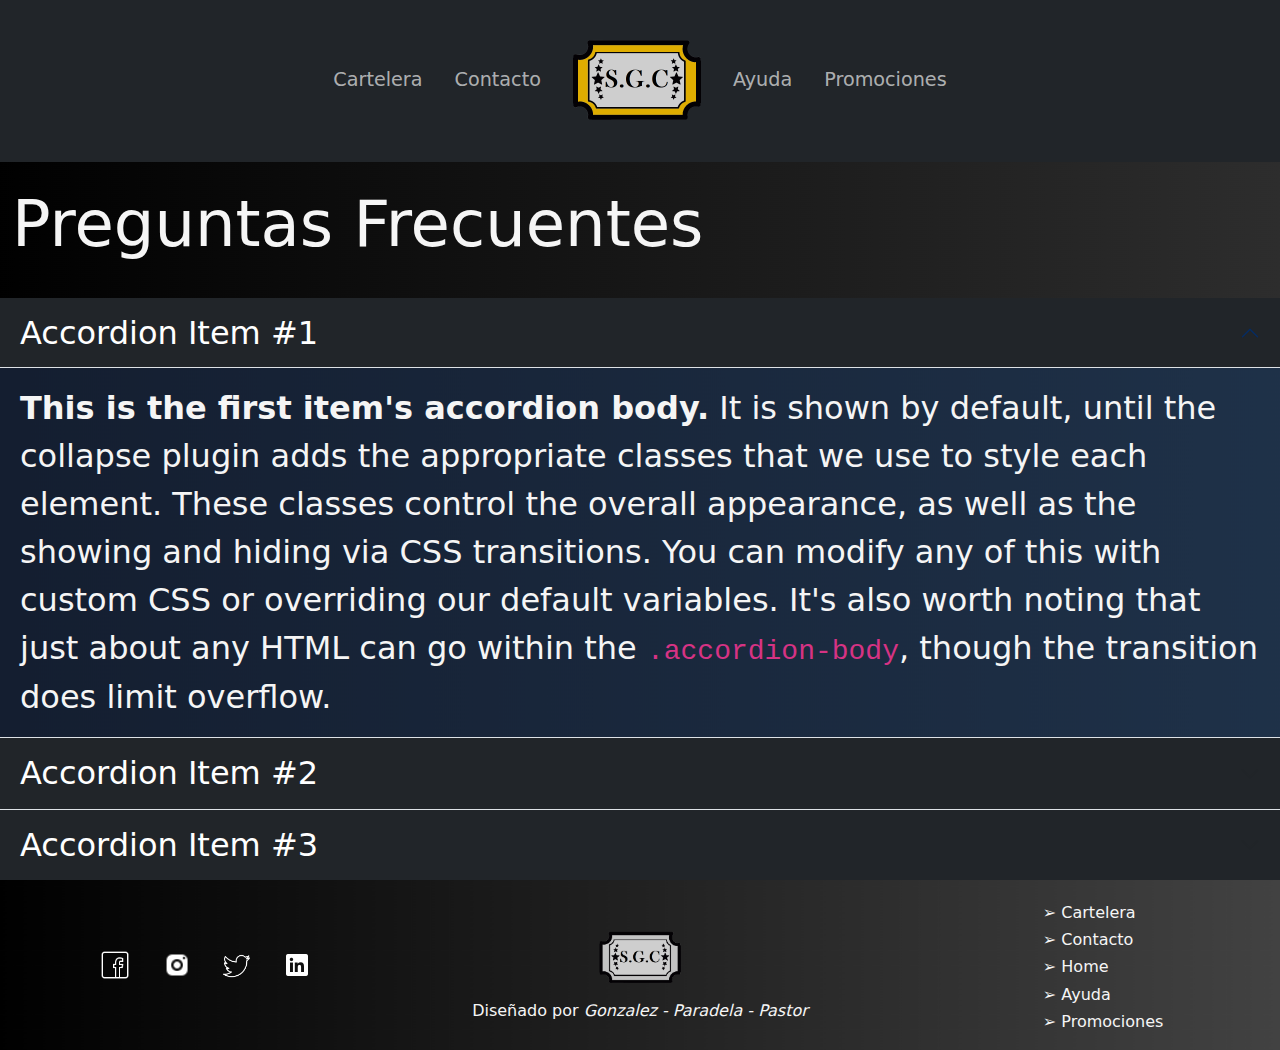
==== Sistema De Gestion Cine/ayuda.html @ 08884224 "Pagina Ayuda" ====
<!DOCTYPE html>
<html lang="en">
    <head>
        <meta charset="UTF-8">
        <meta name="viewport" content="width=device-width, initial-scale=1.0">
        <title> Sistema de Gestion de Cine </title>
        <!-- Bootstrap -->
        <link href="css/bootstrap.css" rel="stylesheet" type="text/css">
        <!--css Personalizado-->
        <link href="css/personalizado.css" rel="stylesheet" type="text/css">
    </head>

    <body>
      <!-- Menu de navegación -->
        <header>
                <nav class="navbar  navbar-expand-lg 8 navbar navbar-expand-mg 11 bg-dark opacity-100"  data-bs-theme ="dark">
                    <div class="container-fluid">
                      <button class="navbar-toggler" type="button" data-bs-toggle="collapse" data-bs-target="#navbarNav" aria-controls="navbarNav" aria-expanded="false" aria-label="Toggle navigation">
                        <span class="navbar-toggler-icon"></span>
                      </button>
                      <div class="collapse navbar-collapse" id="navbarNav">
                        <ul class="navbar-nav nav-underline mx-auto">
                          <li class="nav-item">
                            <a class="nav-link " aria-current="page" href="#">Cartelera</a>
                          </li>
                          <li class="nav-item">
                            <a class="nav-link" href="#">Contacto</a>
                          </li>
                          <li class="nav-item">
                            <a class="nav-link" href="index.html"><img id="logo-principal" src="Imagenes/ICONOS/Logo cine png.png" alt="Logo"></a>
                          </li>
                          
                          <li class="nav-item">
                            <a class="nav-link" href="#">Ayuda</a>
                          </li>
                          <li class="nav-item">
                            <a class="nav-link" href="#" >Promociones</a>
                          </li>
                        </ul>
                      </div>
                    </div>
                  </nav>
        </header>
      <!-- Fin menú navegación -->

     <!-- Inicio sección Ayuda -->
     <div class="row text-start" id="filaAyuda">
        <h2> Preguntas Frecuentes </h2>
      </div>

      <div class="accordion accordion-flush" id="accordionAyuda">
        <div class="accordion-item">
          <h2 class="accordion-header">
            <button class="accordion-button text-bg-dark" type="button" data-bs-toggle="collapse" data-bs-target="#panelsStayOpen-collapseOne" aria-expanded="true" aria-controls="panelsStayOpen-collapseOne">
              Accordion Item #1
            </button>
          </h2>
          <div id="panelsStayOpen-collapseOne" class="accordion-collapse collapse show">
            <div class="accordion-body">
              <strong>This is the first item's accordion body.</strong> It is shown by default, until the collapse plugin adds the appropriate classes that we use to style each element. These classes control the overall appearance, as well as the showing and hiding via CSS transitions. You can modify any of this with custom CSS or overriding our default variables. It's also worth noting that just about any HTML can go within the <code>.accordion-body</code>, though the transition does limit overflow.
            </div>
          </div>
        </div>
        <div class="accordion-item">
          <h2 class="accordion-header">
            <button class="accordion-button collapsed text-bg-dark" type="button" data-bs-toggle="collapse" data-bs-target="#panelsStayOpen-collapseTwo" aria-expanded="false" aria-controls="panelsStayOpen-collapseTwo">
              Accordion Item #2
            </button>
          </h2>
          <div id="panelsStayOpen-collapseTwo" class="accordion-collapse collapse">
            <div class="accordion-body">
              <strong>This is the second item's accordion body.</strong> It is hidden by default, until the collapse plugin adds the appropriate classes that we use to style each element. These classes control the overall appearance, as well as the showing and hiding via CSS transitions. You can modify any of this with custom CSS or overriding our default variables. It's also worth noting that just about any HTML can go within the <code>.accordion-body</code>, though the transition does limit overflow.
            </div>
          </div>
        </div>
        <div class="accordion-item">
          <h2 class="accordion-header">
            <button class="accordion-button collapsed text-bg-dark" type="button" data-bs-toggle="collapse" data-bs-target="#panelsStayOpen-collapseThree" aria-expanded="false" aria-controls="panelsStayOpen-collapseThree">
              Accordion Item #3
            </button>
          </h2>
          <div id="panelsStayOpen-collapseThree" class="accordion-collapse collapse">
            <div class="accordion-body">
              <strong>This is the third item's accordion body.</strong> It is hidden by default, until the collapse plugin adds the appropriate classes that we use to style each element. These classes control the overall appearance, as well as the showing and hiding via CSS transitions. You can modify any of this with custom CSS or overriding our default variables. It's also worth noting that just about any HTML can go within the <code>.accordion-body</code>, though the transition does limit overflow.
            </div>
          </div>
        </div>
        
      </div>
     <!-- Fin sección Ayuda -->

      <!-- inicio Footer -->
          <footer class="row align-items-center">
            <div class="col-lg-4">
                <ul class="nav justify-content-center">
                  <li class="nav-item">
                    <a class="nav-link" href="#"><img src="Imagenes/ICONOS/facebook.png" alt="facebook" id="facebook"></a>
                  </li>
                  <li class="nav-item">
                    <a class="nav-link" href="#"><img src="Imagenes/ICONOS/instagram.png" alt="instagram" id="instagram"></a>
                  </li>
                  <li class="nav-item">
                    <a class="nav-link" href="#"><img src="Imagenes/ICONOS/twitter.png" alt="twitter" id="twitter"></a>
                  </li>
                  <li class="nav-item">
                    <a class="nav-link" href="#"><img src="Imagenes/ICONOS/linkedin.png" alt="linkedin"></a>
                  </li>
                </ul>
            </div>

            <div class="col-lg-4 text-center">
              <img src="Imagenes/ICONOS/Logo cine footer.png" alt="Logo footer" id="logoSecundario">
              <p> Diseñado por <i>Gonzalez - Paradela -  Pastor</i></p>
          </div>

            <div class="col-lg-4">
             <ul id="listafooter">
              <li>
                <a  href="#">Cartelera</a>
              </li>
              <li>
                <a  href="#">Contacto</a>
              </li>
              <li>
                <a href="#">Home</a>
              </li>
              <li>
                <a href="#">Ayuda</a>
              </li>
              <li>
                <a href="#">Promociones</a>
              </li>
            </ul>
            </div>
          </footer>

      <!-- Fin footer -->
        
        <script src="js/bootstrap.bundle.js"></script>
    </body>
</html>
---- Sistema De Gestion Cine/css/personalizado.css ----
#logo-principal{
    width: 8rem;
}

body{
    background-image: url("../Imagenes/Lizard.jpg") ;
    background-repeat: no-repeat;
    background-size: cover;
}

/*Modificaciones Carousel*/

#epigrafe::before{
    content: "";
    background: url("../Imagenes/Deep\ Space.jpg");
    opacity: 0.9;
    top: 0;
    left: 0;
    bottom: 0;
    right: 0;
    position: absolute;
    border-radius: 1.4rem;
}

#epigrafe h4{
    font-size: 3rem;
    display: flex;
    align-self: flex-start;
    opacity: 0.99;
    padding-left: 1rem;
} 

#epigrafe p{
    font-size: 1.7rem;
    display: flex;
    align-self: flex-start;
    opacity: 0.99;
    padding-left: 1rem;
} 

/*Fin modificaciones Carousel*/

/*Modificaiones CARTELERA*/
#filaCartelera{
    background-image: url("../Imagenes/Deep\ Space.jpg");
    background-size: cover;
    background-repeat: no-repeat;
    padding-bottom: 3rem;
}

#filaCartelera h2{
    margin-left: 18rem;
    margin-top: 2.5rem;
    font-size: 3rem;
    color: whitesmoke;
}

div.card{
    margin-bottom: 2rem;
    height: 90%;
} 

img.card-img-top{
    height: 80%;
}

#cartelera{
    margin-top: 0.7rem;
}


/*Fin Modificaiones CARTELERA*/

/* TAMAÑO ICONOS */
img#twitter{
    width: 27px;
}
img#facebook{
    width: 32px;
}
img#instagram{
    width: 28px;
}
/*FIN TAMAÑO ICONOS */

/* Inicio modificaciones footer */
footer{
    background-image: url("../Imagenes/Deep\ Space.jpg");
    background-repeat: no-repeat;
    background-size: cover;
}

#listafooter{
    padding-left: 12rem;
}
footer div img#logoSecundario{
    width: 100px;
    margin-top: 2rem;
    margin-bottom: 0.5rem;   
}


#listafooter{
    margin-top: 1.3rem;
}

#listafooter li{
    margin-top: 0.2rem;
}
#listafooter li::marker{
    content: '➢ ';
    color: whitesmoke;
}

#listafooter li a{
    color: whitesmoke;
    text-decoration: none;
    margin-top: 5rem;
    transition: all 0.2s ease-in;
}

#listafooter li a:hover{
    color: gold;
    text-shadow: 2px 1px 5px;
    font-size: 1.04rem;
    
}
div p{
    color: whitesmoke;
}

div p i{ 
    color: whitesmoke;
}


li.nav-item{
    display: flex;
    align-items: center;
    font-size: 1.2rem;
}

/*Fin modificaciones footer*/

/* Inicio Pagina Ayuda */
#filaAyuda{
    background-image: url("../Imagenes/Deep\ Space.jpg");
}
#filaAyuda h2{
    color: whitesmoke;
    font-size: 4rem;
    padding-left: 1.5rem;
    padding-top: 1.5rem;
    padding-bottom: 1.7rem; 
}

#accordionAyuda .accordion-item{
    font-size: 2rem;
    background-image: url("../Imagenes/Royal.jpg");
    color: whitesmoke;
}

#accordionAyuda .accordion-button{
    font-size: 2rem;
    
}

/* Fin Pagina Ayuda */
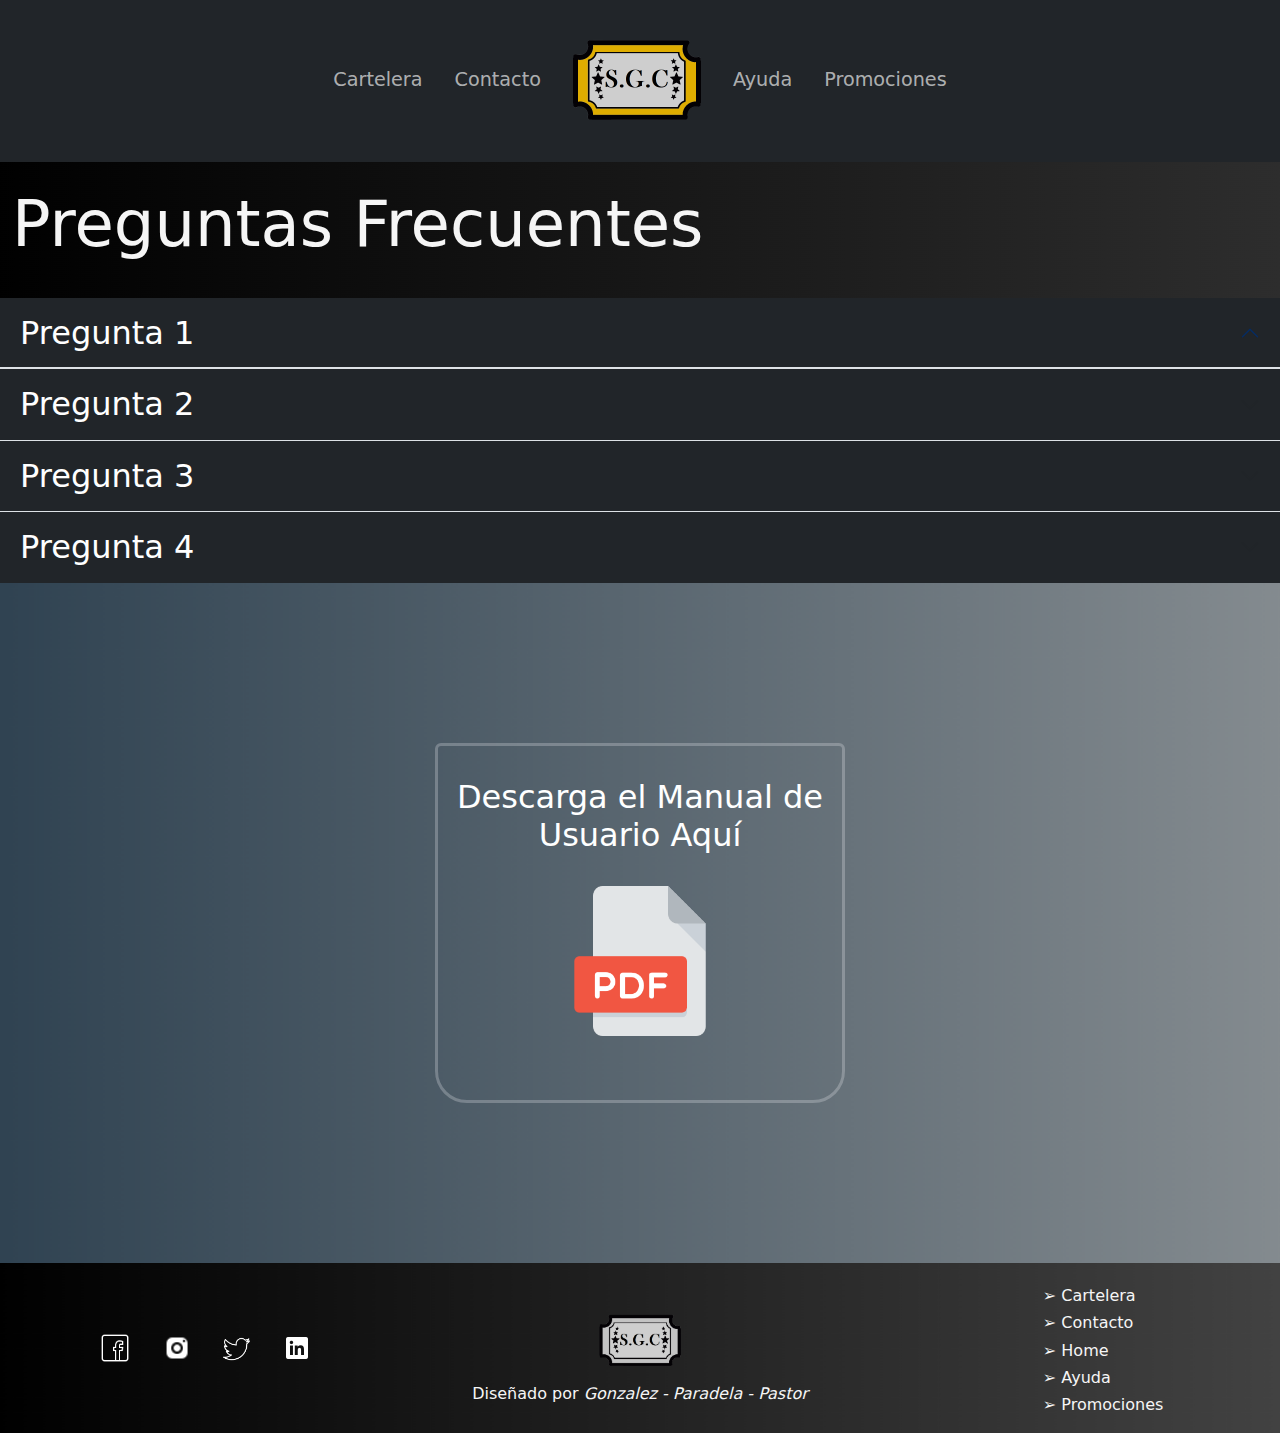
==== commit 58d607ed: "Inicio pagina Promociones y Ayuda" ====
--- a/Sistema De Gestion Cine/ayuda.html
+++ b/Sistema De Gestion Cine/ayuda.html
@@ -52,10 +52,10 @@
         <div class="accordion-item">
           <h2 class="accordion-header">
             <button class="accordion-button text-bg-dark" type="button" data-bs-toggle="collapse" data-bs-target="#panelsStayOpen-collapseOne" aria-expanded="true" aria-controls="panelsStayOpen-collapseOne">
-              Accordion Item #1
+              Pregunta 1
             </button>
           </h2>
-          <div id="panelsStayOpen-collapseOne" class="accordion-collapse collapse show">
+          <div id="panelsStayOpen-collapseOne" class="accordion-collapse collapse">
             <div class="accordion-body">
               <strong>This is the first item's accordion body.</strong> It is shown by default, until the collapse plugin adds the appropriate classes that we use to style each element. These classes control the overall appearance, as well as the showing and hiding via CSS transitions. You can modify any of this with custom CSS or overriding our default variables. It's also worth noting that just about any HTML can go within the <code>.accordion-body</code>, though the transition does limit overflow.
             </div>
@@ -64,7 +64,7 @@
         <div class="accordion-item">
           <h2 class="accordion-header">
             <button class="accordion-button collapsed text-bg-dark" type="button" data-bs-toggle="collapse" data-bs-target="#panelsStayOpen-collapseTwo" aria-expanded="false" aria-controls="panelsStayOpen-collapseTwo">
-              Accordion Item #2
+              Pregunta 2
             </button>
           </h2>
           <div id="panelsStayOpen-collapseTwo" class="accordion-collapse collapse">
@@ -76,7 +76,7 @@
         <div class="accordion-item">
           <h2 class="accordion-header">
             <button class="accordion-button collapsed text-bg-dark" type="button" data-bs-toggle="collapse" data-bs-target="#panelsStayOpen-collapseThree" aria-expanded="false" aria-controls="panelsStayOpen-collapseThree">
-              Accordion Item #3
+              Pregunta 3
             </button>
           </h2>
           <div id="panelsStayOpen-collapseThree" class="accordion-collapse collapse">
@@ -85,9 +85,35 @@
             </div>
           </div>
         </div>
-        
+
+        <div class="accordion-item">
+          <h2 class="accordion-header">
+            <button class="accordion-button collapsed text-bg-dark" type="button" data-bs-toggle="collapse" data-bs-target="#panelsStayOpen-collapseFour" aria-expanded="false" aria-controls="panelsStayOpen-collapseFour">
+              Pregunta 4
+            </button>
+          </h2>
+          <div id="panelsStayOpen-collapseFour" class="accordion-collapse collapse">
+            <div class="accordion-body">
+              <strong>This is the third item's accordion body.</strong> It is hidden by default, until the collapse plugin adds the appropriate classes that we use to style each element. These classes control the overall appearance, as well as the showing and hiding via CSS transitions. You can modify any of this with custom CSS or overriding our default variables. It's also worth noting that just about any HTML can go within the <code>.accordion-body</code>, though the transition does limit overflow.
+            </div>
+          </div>
+        </div>
       </div>
      <!-- Fin sección Ayuda -->
+
+     <!-- Contenedor manual de usuario -->
+     <div class="row text-center justify-content-center">
+        <div class="col col-lg-4">
+          <div class="container border border-3 border-light border-opacity-25 rounded-top rounded-5" id="container-Manual-Usuario">
+            <h3>
+              Descarga el Manual de Usuario Aquí
+            </h3>
+            <a href="#" download="Manual-Usuario"><img src="Imagenes/ICONOS/Icono pdf.png" alt="Icono descarga Manual de usuario" id="Manual-Usuario"></a>
+          </div>
+        </div>
+     </div>
+     <!-- Fin Contenedor manual de usuario -->
+
 
       <!-- inicio Footer -->
           <footer class="row align-items-center">
--- a/Sistema De Gestion Cine/css/personalizado.css
+++ b/Sistema De Gestion Cine/css/personalizado.css
@@ -66,7 +66,7 @@
 }
 
 #cartelera{
-    margin-top: 0.7rem;
+    margin-top: 2rem;
 }
 
 
@@ -166,4 +166,52 @@
     
 }
 
-/* Fin Pagina Ayuda */+#container-Manual-Usuario{
+    margin-top: 10rem;
+    margin-bottom: 10rem;
+    padding-top: 2rem;
+    padding-bottom: 4rem;   
+}
+
+.container#container-Manual-Usuario h3{
+   font-size: 2rem;
+    margin-bottom: 2rem;
+   color: white;
+}
+
+.container#container-Manual-Usuario h3:hover{
+    text-decoration: underline;
+ }
+
+ .container#container-Manual-Usuario img{
+    transition: 0.1s ease-in all;
+ }
+
+ .container#container-Manual-Usuario img:hover{
+   /* width: 10.4rem;*/
+    rotate: -8deg;
+ }
+
+#Manual-Usuario{
+    width: 150px;
+}
+
+/* Fin Pagina Ayuda */
+
+/* Pagina Promociones */
+#FilaPromociones{
+    background-image: url("../Imagenes/Deep\ Space.jpg");
+    color: whitesmoke;
+    padding-top: 2rem;
+    padding-bottom: 2rem;
+}
+
+#FilaPromociones h2{
+    font-size: 3rem;
+}
+
+.Separador{
+    height: 50px;
+    opacity: 2%;
+}
+/* Fin pagina promociones */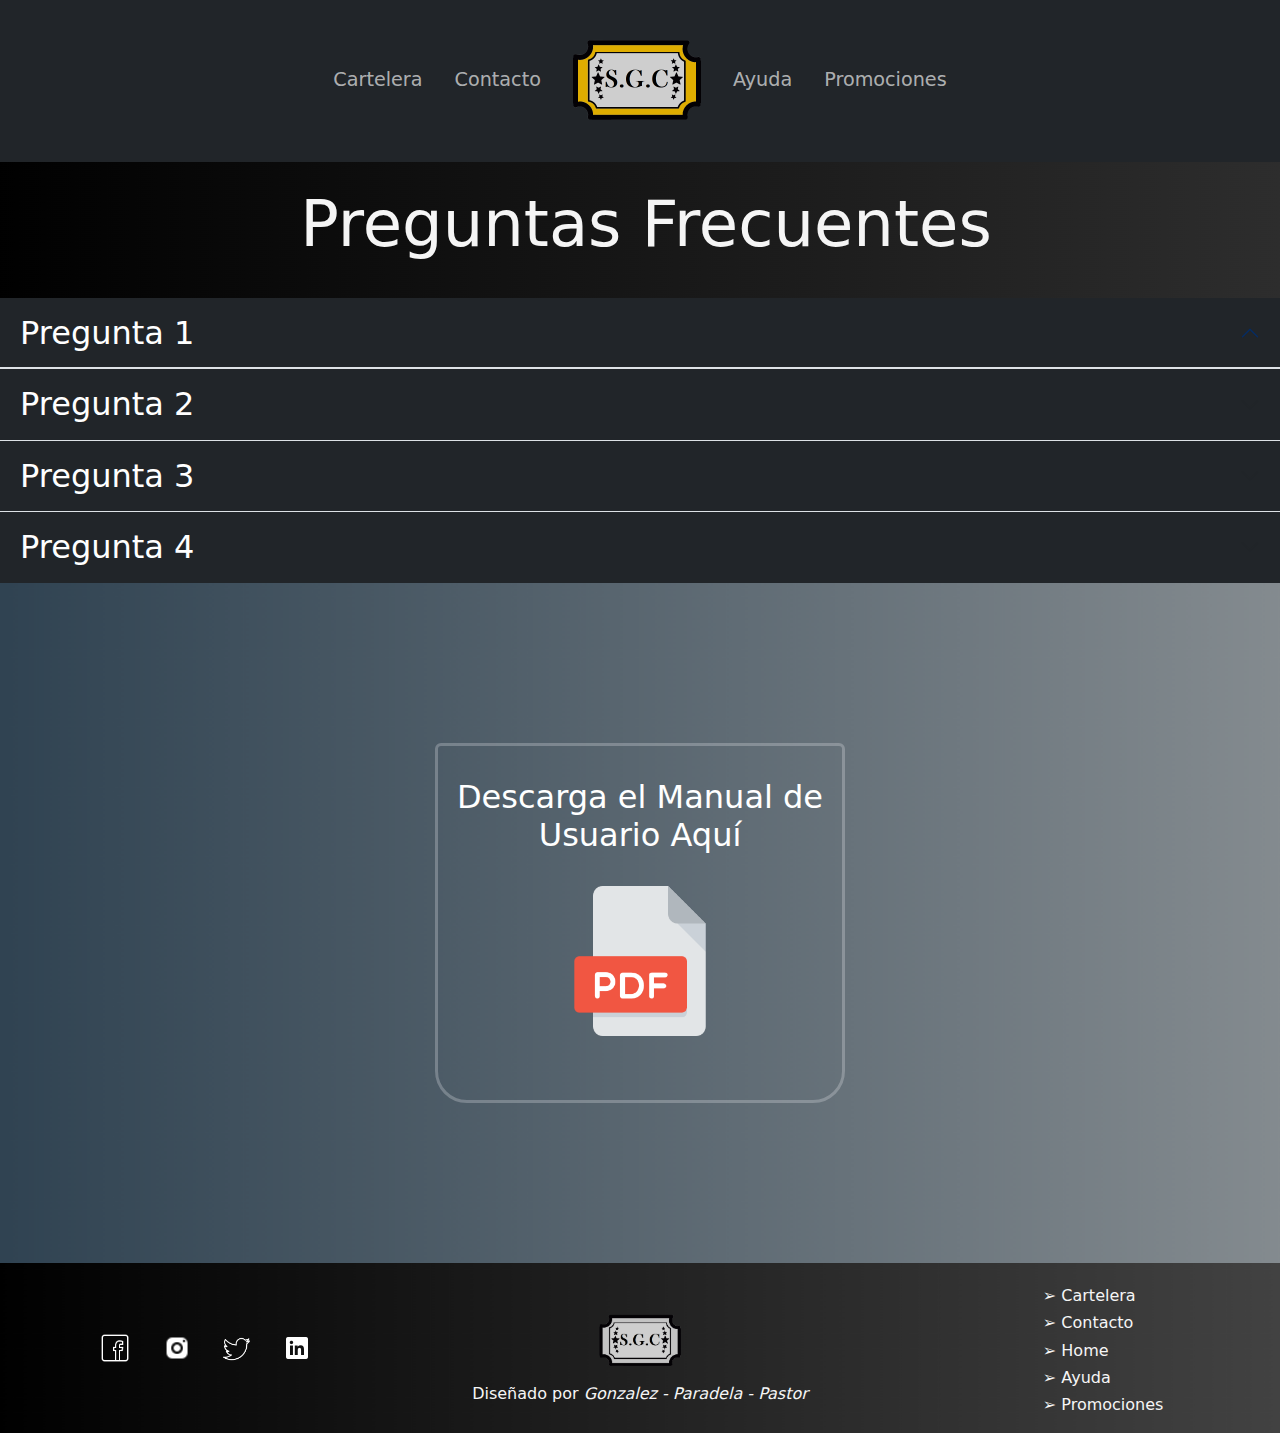
==== commit 13f03dd1: "Pagina Contacto terminada" ====
--- a/Sistema De Gestion Cine/ayuda.html
+++ b/Sistema De Gestion Cine/ayuda.html
@@ -44,7 +44,7 @@
       <!-- Fin menú navegación -->
 
      <!-- Inicio sección Ayuda -->
-     <div class="row text-start" id="filaAyuda">
+     <div class="row text-center" id="filaAyuda">
         <h2> Preguntas Frecuentes </h2>
       </div>
 
--- a/Sistema De Gestion Cine/css/personalizado.css
+++ b/Sistema De Gestion Cine/css/personalizado.css
@@ -199,6 +199,7 @@
 /* Fin Pagina Ayuda */
 
 /* Pagina Promociones */
+
 #FilaPromociones{
     background-image: url("../Imagenes/Deep\ Space.jpg");
     color: whitesmoke;
@@ -207,11 +208,174 @@
 }
 
 #FilaPromociones h2{
+    font-size: 3.5rem;
+}
+
+div.Promociones{
+    margin-bottom: 4rem;
+}
+
+#ImagenSuperior{
+    margin-top: 0%;
+}
+
+#ImagenSuperior img{
+    width: 90%;
+    margin-bottom: 4rem;
+    transition: 0.3s ease-in all;
+    border-radius: 3%;
+}
+
+#ImagenSuperior img:hover{
+    width: 95%;
+}
+
+div.Promociones{
+    padding-top: 3rem;
+    padding-bottom: 3rem;
+    background-image: url("../Imagenes/Lizard.jpg");
+}
+
+div.Promociones div{
+    padding-top: 0.5rem;
+    padding-bottom: 0.5rem;
+    
+}
+
+div.Promociones div div div h4{
     font-size: 3rem;
-}
-
-.Separador{
-    height: 50px;
-    opacity: 2%;
-}
-/* Fin pagina promociones */+    color: white;
+}
+
+div.Promociones div div div p{
+    font-size: 1.5rem;
+}
+
+div.Promociones div div div img{
+    width: 100%;
+    border-radius: 15px;
+}
+/* Fin pagina promociones */
+
+
+/* Pagina Contacto */
+
+#FondoContacto{ 
+    background-image: url("../Imagenes/sala-cine.png");
+    background-size: cover;
+    background-repeat: no-repeat;
+    background-position: 0 -400px;
+    
+}
+
+#FondoContacto h2{
+    font-size: 6.4rem;
+    margin-top: 21rem;
+    margin-left: 1rem;
+    width: 33%;
+    color: whitesmoke;
+}
+
+#FondoContacto p{
+    font-size: 2.7rem;
+    padding-bottom: 2rem;
+    margin-left: 1rem;
+}
+
+.row.Separador{
+    height: 60px;
+}
+
+
+
+#FormularioContacto{
+    padding-top: 2rem;
+    margin-top: 4rem;
+    margin-bottom: 9rem;
+    width: 35%;
+    height: 100%;
+    background-size: cover;
+    border-radius: 4%;
+}
+
+
+#FormularioContacto label{
+    color: whitesmoke;
+    padding-left: 1rem;
+    padding-right: 1rem;
+    font-size: 1.7rem;   
+    margin-bottom: 1rem; 
+    background-image: url("../Imagenes/Lizard.jpg");
+    transition: all 0.3s ease-in;
+}
+
+#FormularioContacto input.form-control{
+    width: 80%;
+    margin-left: 3.5rem;
+}
+
+#FormularioContacto label:hover{
+    padding-left: 1.5rem;
+    padding-right: 1.5rem;
+}
+
+#FormularioContacto textarea{
+    width: 80%;
+    margin-left: 3.4rem;
+}
+
+textarea#consulta{
+    width: 90%;
+    margin-left: 1.9rem;
+}
+
+#FormularioContacto input.btn{
+    width: 20%;
+    font-size: 1.3rem;
+}
+
+#LogoContacto{
+    width: 6%;
+    margin-top: 1.5rem;
+    transition: all 0.1s ease-in;
+}
+
+#LogoContacto:hover{
+    rotate: -8deg;
+}
+
+.row#FilaMapa{
+    color: whitesmoke;
+    margin-bottom: 5rem;
+    transition: 0.2 all ease-in;
+}
+
+.row#FilaMapa h4{
+    font-size: 3.5rem;
+    margin-left: 6rem;
+    transition: all 0.2s ease-in;
+}
+
+.row#FilaMapa h4:hover{
+    text-shadow: 1px 1px 2px;
+    font-size: 3.8rem; 
+}
+
+.row#FilaMapa #Mapa{
+    width: 8%;
+    
+}
+
+.row#FilaMapa div.col iframe{
+    margin-left: 4rem;
+    margin-top: 2.5rem;
+    margin-bottom: 2.5rem;
+    transition: all 0.2s ease-in;
+}
+
+.row#FilaMapa div.col iframe:hover{
+    box-shadow: 1px 1px 6px black;
+}
+
+
+/* Fin Pagina Contacto*/